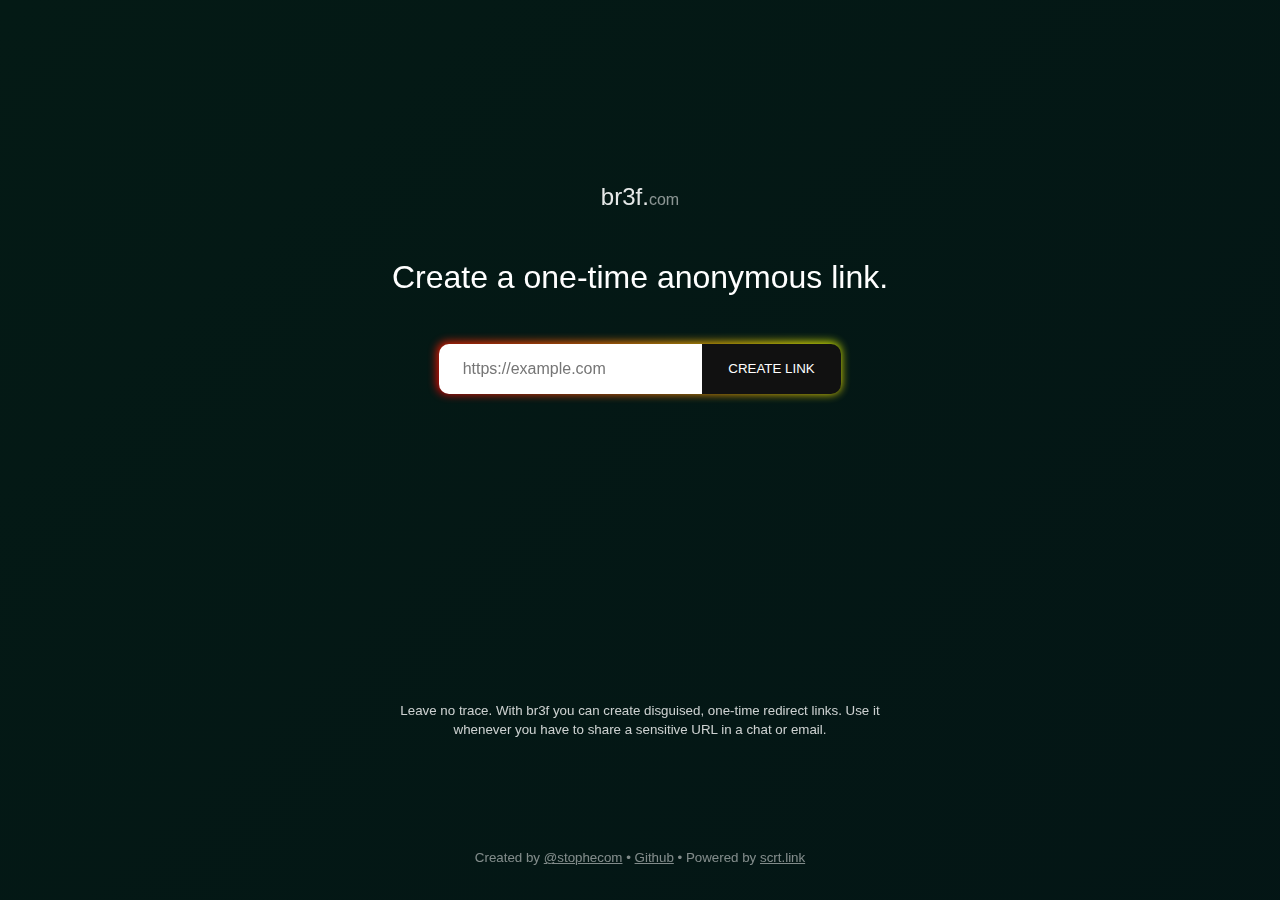
==== src/public/index.html @ 7e61738e "Minor" ====
<!DOCTYPE html>
<html>
  <head>
    <meta charset="utf-8" />
    <title>Br3f - Anonymous One-time URL Redirects</title>
    <meta
      name="description"
      content="Leave no trace. Use disposable redirect
        links to share sensitive URLs in a chat or
        email. Secure. Disposable. Anonymous."
    />
    <meta
      name="keywords"
      content="Secure and disposable redirect links, Anonymous URL Shortener"
    />
    <meta name="viewport" content="width=device-width, initial-scale=1" />

    <script
      defer
      data-domain="br3f.com"
      src="https://plausible.io/js/script.exclusions.js"
      data-exclude="/l/*"
    ></script>

    <link rel="stylesheet" href="button.css" />
  </head>
  <style>
    /* Reset */
    html {
      box-sizing: border-box;
      font-size: 16px;
    }

    *,
    *:before,
    *:after {
      box-sizing: inherit;
    }

    body,
    h1,
    h2,
    h3,
    h4,
    h5,
    h6,
    p,
    ol,
    ul {
      margin: 0;
      padding: 0;
      font-weight: normal;
    }

    ol,
    ul {
      list-style: none;
    }

    img {
      max-width: 100%;
      height: auto;
    }

    /* Helpers */

    /* Hiding class, making content visible only to screen readers but not visually */
    .sr-only:not(:focus):not(:active) {
      clip: rect(0 0 0 0);
      clip-path: inset(50%);
      height: 1px;
      overflow: hidden;
      position: absolute;
      white-space: nowrap;
      width: 1px;
    }

    /* Custom */
    :root {
      --border-radius: 10px;
      --padding: min(5vw, 2em);
      --error: #dd1b76;
      --success: #1bdd8c;
      --button-bg: #111;
    }

    html {
      background-color: #333333;
      color: white;
      font-family: system, -apple-system, '.SFNSText-Regular', 'San Francisco',
        'Roboto', 'Segoe UI', 'Helvetica Neue', 'Lucida Grande', sans-serif;
      height: 100%;
    }

    body {
      background: linear-gradient(-45deg, #220711, #031115, #041a15);
      background-size: 400% 400%;
      animation: gradient 15s ease infinite;
      min-height: 100%;
      display: grid;
      grid-template-rows: 5fr 1fr 1fr;
    }

    a {
      font: inherit;
      color: inherit;
    }

    #matrix {
      position: absolute;
      top: 0;
      left: 0;
      opacity: 0;
      animation: fadeIn 3s linear 1s;
      animation-fill-mode: forwards;
    }
    .main {
      position: relative;
      display: flex;
      align-items: center;
      flex-direction: column;
      justify-content: center;
      text-align: center;
      padding: var(--padding);
      padding-top: 6em;
    }

    h1 {
      margin-bottom: 1.5em;
    }

    p {
      margin-bottom: 1em;
    }

    .logo {
      opacity: 0.9;
      margin-bottom: 2em;
      font-size: 1.5rem;
    }

    .logo small {
      opacity: 0.6;
      font-size: 1rem;
    }

    .success,
    .error {
      display: flex;
      font-size: small;
      margin-top: 1.5em;
      background-color: rgba(0, 0, 0, 0.3);
      padding: 0.8em;
    }
    .error {
      border: 1px solid var(--error);
      color: var(--error);
    }
    .success {
      border: 1px solid var(--success);
      color: var(--success);
      padding: 0.8em;
      word-break: break-all;
    }

    .copied {
      display: inline-flex;
      padding: 0.8em;
      opacity: 0;
      animation: copied 3s;
      animation-fill-mode: forwards;
    }

    .content {
      display: flex;
      flex-direction: column;
      align-items: center;
    }

    .template {
      min-height: 130px;
    }

    .form {
      position: relative;
    }

    .form::before {
      content: '';
      background: linear-gradient(
        45deg,
        #ff0000,
        #ff7300,
        #fffb00,
        #48ff00,
        #00ffd5,
        #002bff,
        #7a00ff,
        #ff00c8,
        #ff0000
      );
      position: absolute;
      top: -2px;
      left: -2px;
      background-size: 400%;
      filter: blur(5px);
      width: calc(100% + 2px);
      height: calc(100% + 2px);
      animation: glowing 40s linear infinite;
      opacity: 0.9;
      border-radius: var(--border-radius);
    }

    .field {
      position: relative;
      display: flex;
    }

    .input {
      border: 0;
      width: clamp(180px, 100%, 220px);
      min-width: 0;
      flex-grow: 1;
      height: 50px;
      padding: 0 2em 0 1.5em;
      font: inherit;
      border-top-left-radius: var(--border-radius);
      border-bottom-left-radius: var(--border-radius);
    }

    .input:focus {
      outline: none;
    }

    .button {
      height: 50px;
      padding: 0 2em;
      margin: 0;
      border: none;
      outline: none;
      color: #fff;
      background: var(--button-bg);
      cursor: pointer;
      position: relative;
      text-transform: uppercase;
      border-top-right-radius: var(--border-radius);
      border-bottom-right-radius: var(--border-radius);
      z-index: 1;
    }

    .description,
    .footer {
      display: flex;
      align-items: flex-end;
      font-weight: light;
      padding: var(--padding);
      max-width: 590px;
      margin-left: auto;
      margin-right: auto;
      opacity: 0.5;
      text-align: center;
      line-height: 1.4;
    }

    .description {
      opacity: 0.8;
    }

    .footer {
      opacity: 0.5;
    }

    @keyframes gradient {
      0% {
        background-position: 0% 50%;
      }
      50% {
        background-position: 100% 50%;
      }
      100% {
        background-position: 0% 50%;
      }
    }

    @keyframes glowing {
      0% {
        background-position: 0 0;
      }
      50% {
        background-position: 400% 0;
      }
      100% {
        background-position: 0 0;
      }
    }

    @keyframes fadeIn {
      0% {
        opacity: 0;
      }
      100% {
        opacity: 0.08;
      }
    }

    @keyframes copied {
      0% {
        opacity: 0;
      }
      40% {
        opacity: 1;
      }
      100% {
        opacity: 0;
      }
    }
  </style>
  <body>
    <canvas id="matrix" width="100%" height="100%"></canvas>
    <main class="main">
      <div class="logo">br3f.<small>com</small></div>
      <h1>Create a one-time anonymous link.</h1>

      <div class="content" id="content">
        <form name="url-form" id="form" class="form">
          <div class="field">
            <label class="sr-only" for="url">URL</label>
            <input
              class="input"
              type="url"
              required
              name="url"
              id="url"
              placeholder="https://example.com"
            />

            <button class="button bubbly-button" type="submit">
              Create link
            </button>
          </div>
        </form>
        <div class="template"></div>
      </div>
    </main>

    <aside class="description">
      <small>
        Leave no trace. With br3f you can create disguised, one-time redirect
        links. Use it whenever you have to share a sensitive URL in a chat or
        email.
      </small>
    </aside>

    <footer class="footer">
      <small>
        Created by
        <a
          target="_blank"
          rel="noopener noreferrer"
          href="https://twitter.com/stophecom"
          >@stophecom</a
        >
        &bull;
        <a
          target="_blank"
          rel="noopener noreferrer"
          href="https://github.com/stophecom/br3f"
          >Github</a
        >
        &bull; Powered by
        <a target="_blank" rel="noopener noreferrer" href="https://scrt.link"
          >scrt.link</a
        >
      </small>
    </footer>

    <template id="error">
      <div class="template">
        <div class="error">
          <div>Error:&nbsp;</div>
          <div class="message">Something went wrong.</div>
        </div>
      </div>
    </template>

    <template id="success">
      <div class="template">
        <div class="success">
          <div class="message">Dynamic content</div>
        </div>
        <small class="copied">Copied to clipboard</small>
      </div>
    </template>
  </body>

  <script type="module">
    import { createSecret } from 'https://cdn.skypack.dev/scrt-link-core'

    const form = document.getElementById('form')
    form.addEventListener('submit', handleSubmit)

    var animateButton = function (e) {
      e.preventDefault
      //reset animation
      e.target.classList.remove('animate')

      e.target.classList.add('animate')
      setTimeout(function () {
        e.target.classList.remove('animate')
      }, 700)
    }

    var bubblyButtons = document.getElementsByClassName('bubbly-button')

    for (var i = 0; i < bubblyButtons.length; i++) {
      bubblyButtons[i].addEventListener('click', animateButton, false)
    }

    function handleSubmit(event) {
      event.preventDefault()
      let url = document.forms['url-form']['url'].value

      // Is proper URL
      var expression =
        /https?:\/\/(www\.)?[-a-zA-Z0-9@:%._\+~#=]{1,256}\.[a-zA-Z0-9()]{1,6}\b([-a-zA-Z0-9()@:%_\+.~#?&//=]*)?/gi
      const regex = RegExp(expression)
      if (regex.test(url)) {
        createSecret(url, { secretType: 'url' })
          .then(({ alias, encryptionKey }) => {
            const url = `https://br3f.com/l/#${alias}/${encryptionKey}`
            showMessage('success', url)
            navigator.clipboard.writeText(url)
          })
          .catch(() => {
            showMessage('error', 'API is down. Please check back later.')
          })
      } else {
        showMessage('error', 'URL is not valid.')
      }
    }

    function showMessage(messageType, message) {
      // Cleanup
      const collection = document.getElementsByClassName('template')

      for (var i = 0; i < collection.length; ++i) {
        collection[i].remove()
      }

      const template = document.getElementById(messageType)
      const form = document.getElementById('content')
      const clone = template.content.cloneNode(true)

      const node = clone.querySelector('.message')
      node.innerText = message

      form.appendChild(clone)
    }
  </script>

  <script src="matrix.js"></script>
</html>
---- src/public/button.css ----
.bubbly-button {
    -webkit-appearance: none;
    appearance: none;
    cursor: pointer;
    position: relative;
    transition: transform ease-in 0.1s, box-shadow ease-in 0.25s;

    --bubble-1: #ff0000;
    --bubble-2: #ff7300;
    --bubble-3: #fffb00;
    --bubble-4: #48ff00;
    --bubble-5: #00ffd5;
    --bubble-6: #002bff;
    --bubble-7: #7a00ff;
    --bubble-8: #ff00c8;
    --bubble-9: #ff0000;
}

.bubbly-button:focus {
    outline: 0;
}

.bubbly-button:before,
.bubbly-button:after {
    position: absolute;
    content: '';
    display: block;
    width: 140%;
    height: 100%;
    left: -20%;
    z-index: -1000;
    transition: all ease-in-out 0.5s;
    background-repeat: no-repeat;
}

.bubbly-button:before {
    display: none;
    top: -75%;
    background-image: radial-gradient(circle, var(--bubble-1) 20%, transparent 20%), radial-gradient(circle, transparent 20%, var(--bubble-2) 20%, transparent 30%), radial-gradient(circle, var(--bubble-3) 20%, transparent 20%), radial-gradient(circle, var(--bubble-4) 20%, transparent 20%), radial-gradient(circle, transparent 10%, var(--bubble-5) 15%, transparent 20%), radial-gradient(circle, var(--bubble-6) 20%, transparent 20%), radial-gradient(circle, var(--bubble-7) 20%, transparent 20%), radial-gradient(circle, var(--bubble-8) 20%, transparent 20%), radial-gradient(circle, var(--bubble-9) 20%, transparent 20%);
    background-size: 10% 10%, 20% 20%, 15% 15%, 20% 20%, 18% 18%, 10% 10%, 15% 15%, 10% 10%, 18% 18%;
}

.bubbly-button:after {
    display: none;
    bottom: -75%;
    background-image: radial-gradient(circle, var(--bubble-1) 20%, transparent 20%), radial-gradient(circle, var(--bubble-2) 20%, transparent 20%), radial-gradient(circle, transparent 10%, var(--bubble-3) 15%, transparent 20%), radial-gradient(circle, var(--bubble-4) 20%, transparent 20%), radial-gradient(circle, var(--bubble-5) 20%, transparent 20%), radial-gradient(circle, var(--bubble-6) 20%, transparent 20%), radial-gradient(circle, var(--bubble-7) 20%, transparent 20%);
    background-size: 15% 15%, 20% 20%, 18% 18%, 20% 20%, 15% 15%, 10% 10%, 20% 20%;
}

.bubbly-button:active {
    transform: scale(0.9);
    background-color: #e60074;
    box-shadow: 0 2px 25px rgba(255, 0, 130, 0.2);
}

.bubbly-button.animate:before {
    display: block;
    animation: topBubbles ease-in-out 0.75s forwards;
}

.bubbly-button.animate:after {
    display: block;
    animation: bottomBubbles ease-in-out 0.75s forwards;
}

@keyframes topBubbles {
    0% {
        background-position: 5% 90%, 10% 90%, 10% 90%, 15% 90%, 25% 90%, 25% 90%, 40% 90%, 55% 90%, 70% 90%;
        opacity: 0.5;
    }

    50% {
        background-position: 0% 80%, 0% 20%, 10% 40%, 20% 0%, 30% 30%, 22% 50%, 50% 50%, 65% 20%, 90% 30%;
    }

    100% {
        background-position: 0% 70%, 0% 10%, 10% 30%, 20% -10%, 30% 20%, 22% 40%, 50% 40%, 65% 10%, 90% 20%;
        background-size: 0% 0%, 0% 0%, 0% 0%, 0% 0%, 0% 0%, 0% 0%;
        opacity: 1;
    }
}

@keyframes bottomBubbles {
    0% {
        background-position: 10% -10%, 30% 10%, 55% -10%, 70% -10%, 85% -10%, 70% -10%, 70% 0%;
        opacity: 0.5;
    }

    50% {
        background-position: 0% 80%, 20% 80%, 45% 60%, 60% 100%, 75% 70%, 95% 60%, 105% 0%;
    }

    100% {
        background-position: 0% 90%, 20% 90%, 45% 70%, 60% 110%, 75% 80%, 95% 70%, 110% 10%;
        background-size: 0% 0%, 0% 0%, 0% 0%, 0% 0%, 0% 0%, 0% 0%;
        opacity: 1;
    }
}
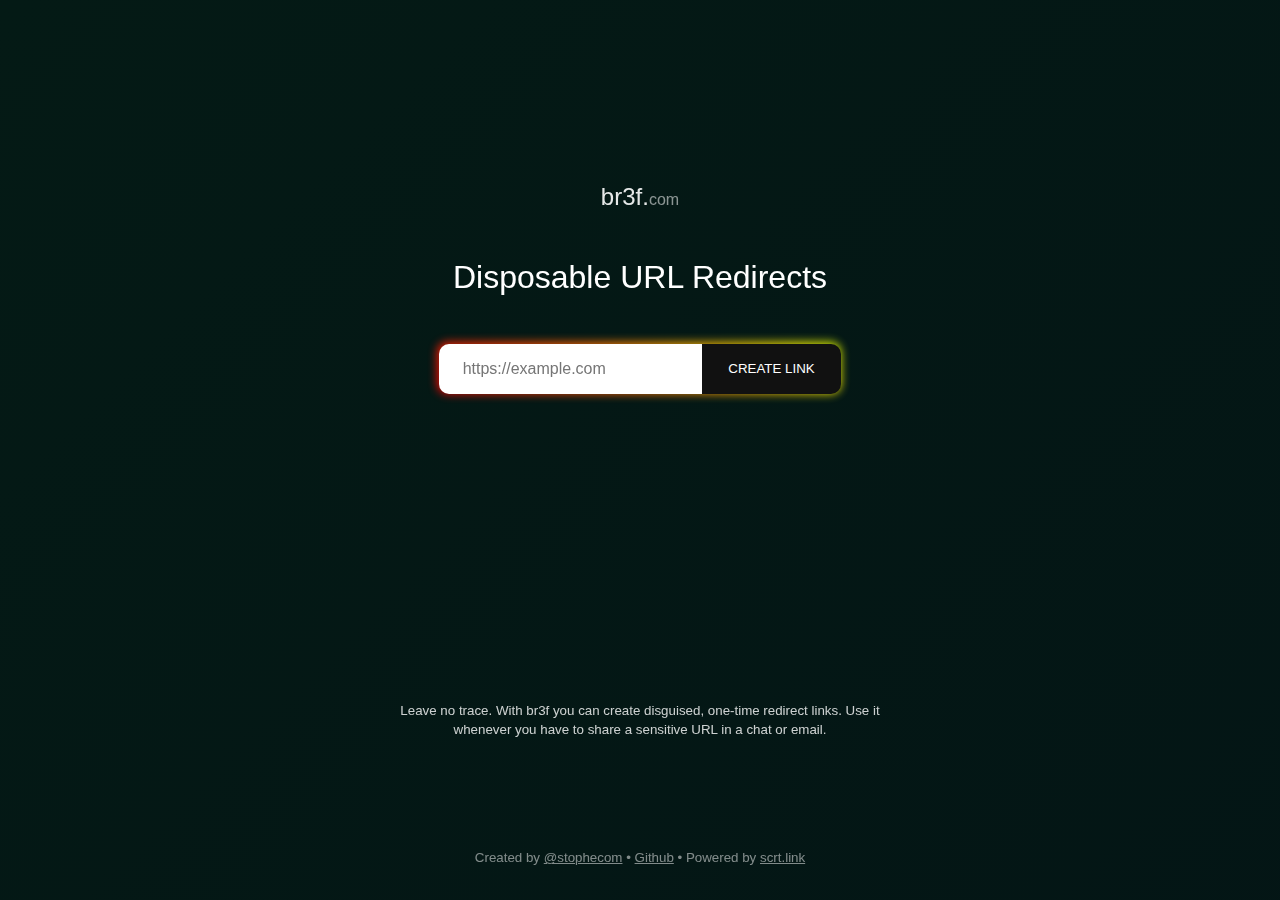
==== commit 611ac551: "Wording" ====
--- a/src/public/index.html
+++ b/src/public/index.html
@@ -319,7 +319,7 @@
     <canvas id="matrix" width="100%" height="100%"></canvas>
     <main class="main">
       <div class="logo">br3f.<small>com</small></div>
-      <h1>Create a one-time anonymous link.</h1>
+      <h1>Disposable URL Redirects</h1>
 
       <div class="content" id="content">
         <form name="url-form" id="form" class="form">
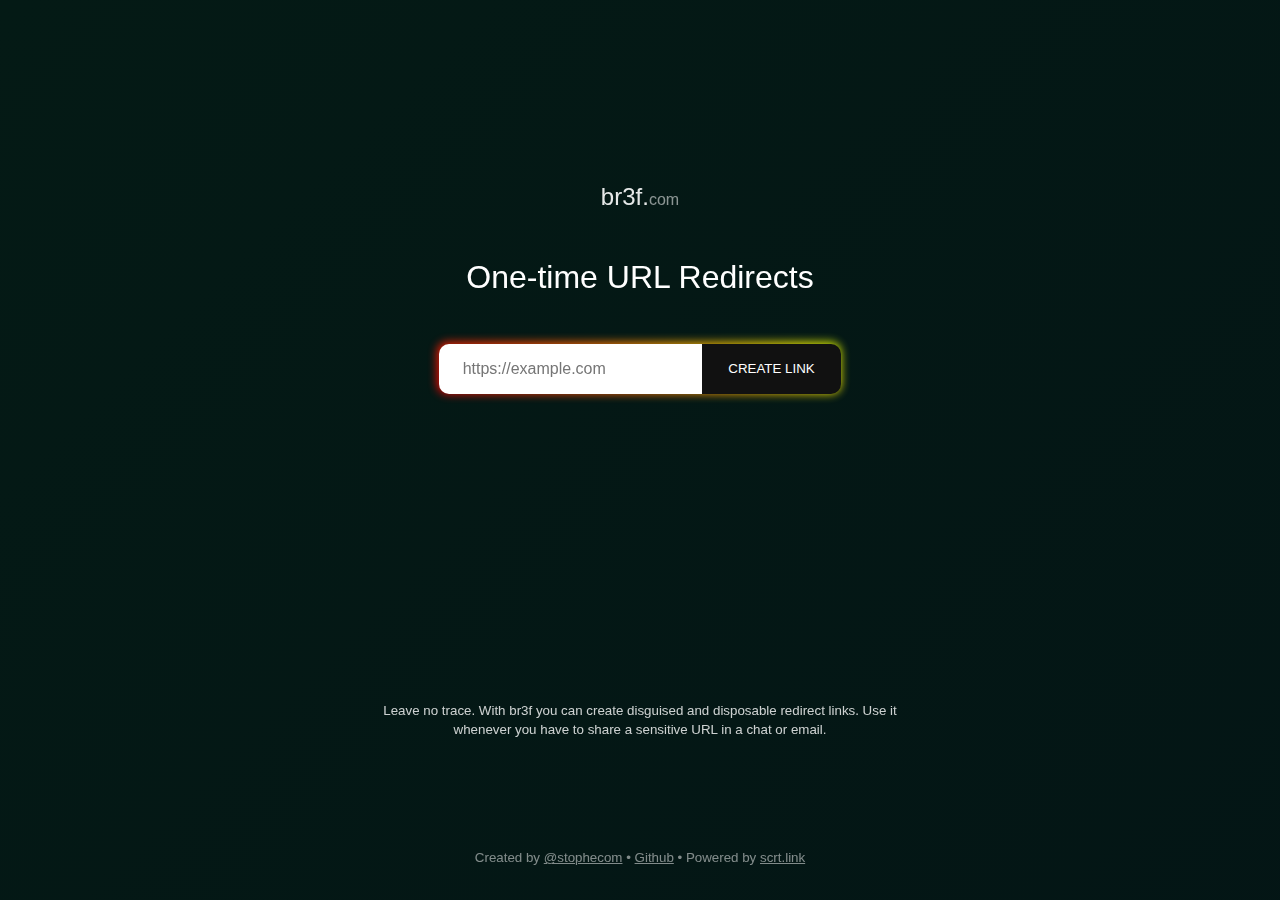
==== commit 4b49e01a: "Wording" ====
--- a/src/public/index.html
+++ b/src/public/index.html
@@ -319,7 +319,7 @@
     <canvas id="matrix" width="100%" height="100%"></canvas>
     <main class="main">
       <div class="logo">br3f.<small>com</small></div>
-      <h1>Disposable URL Redirects</h1>
+      <h1>One-time URL Redirects</h1>
 
       <div class="content" id="content">
         <form name="url-form" id="form" class="form">
@@ -345,9 +345,9 @@
 
     <aside class="description">
       <small>
-        Leave no trace. With br3f you can create disguised, one-time redirect
-        links. Use it whenever you have to share a sensitive URL in a chat or
-        email.
+        Leave no trace. With br3f you can create disguised and disposable
+        redirect links. Use it whenever you have to share a sensitive URL in a
+        chat or email.
       </small>
     </aside>
 
